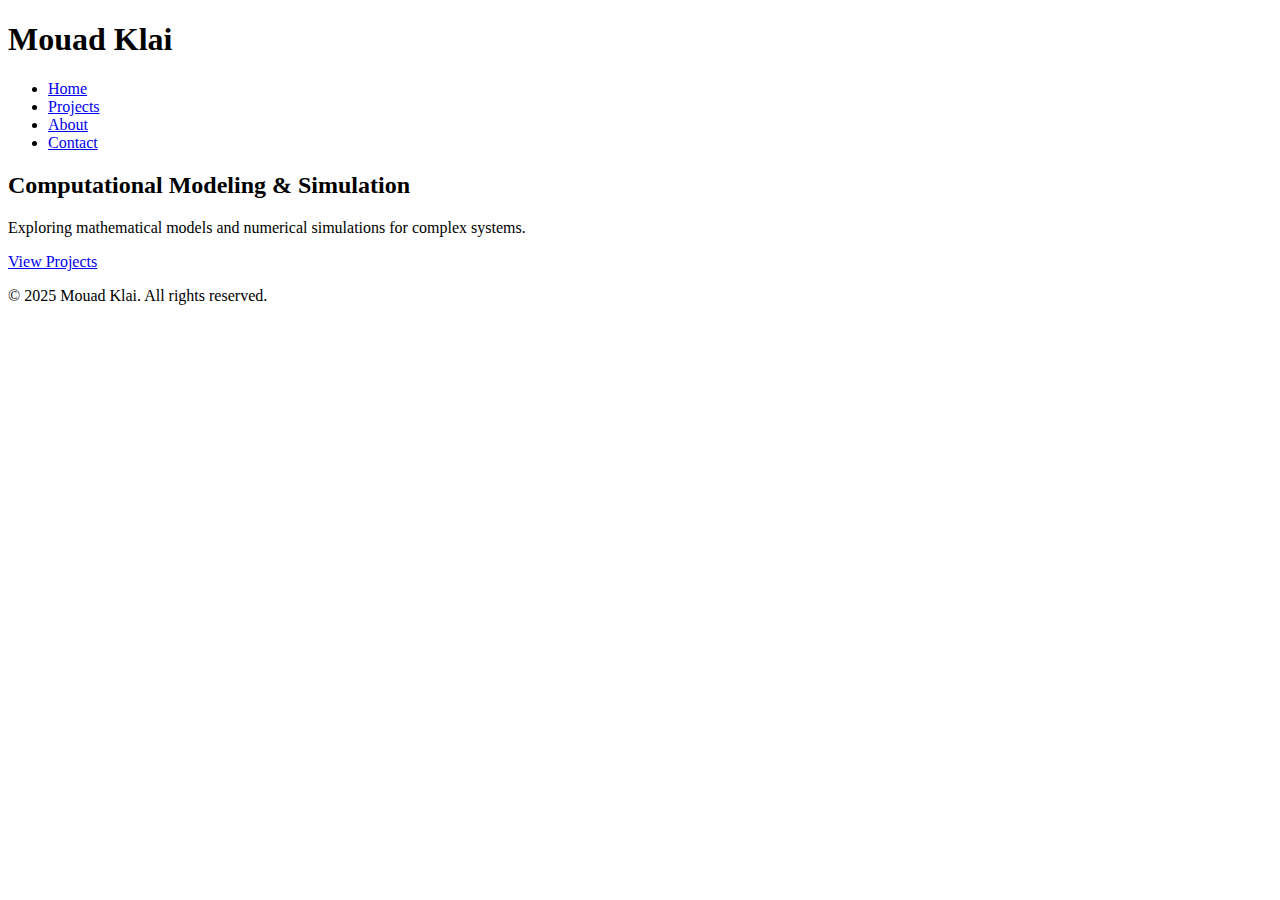
==== index.html @ 2f9a7da8 "Update index.html" ====
<!DOCTYPE html>
<html lang="en">
<head>
    <meta charset="UTF-8">
    <meta name="viewport" content="width=device-width, initial-scale=1.0">
    <title>Mouad Klai - Computational Modeling</title>
    <link rel="stylesheet" href="style.css">
</head>
<body>

    <!-- Navigation Bar -->
    <header>
        <h1>Mouad Klai</h1>
        <nav>
            <ul>
                <li><a href="index.html">Home</a></li>
                <li><a href="projects.html">Projects</a></li>
                <li><a href="about.html">About</a></li>
                <li><a href="contact.html">Contact</a></li>
            </ul>
        </nav>
    </header>

    <!-- Hero Section -->
    <section class="hero">
        <h2>Computational Modeling & Simulation</h2>
        <p>Exploring mathematical models and numerical simulations for complex systems.</p>
        <a href="projects.html" class="btn">View Projects</a>
    </section>

    <!-- Footer -->
    <footer>
        <p>&copy; 2025 Mouad Klai. All rights reserved.</p>
    </footer>

</body>
</html>
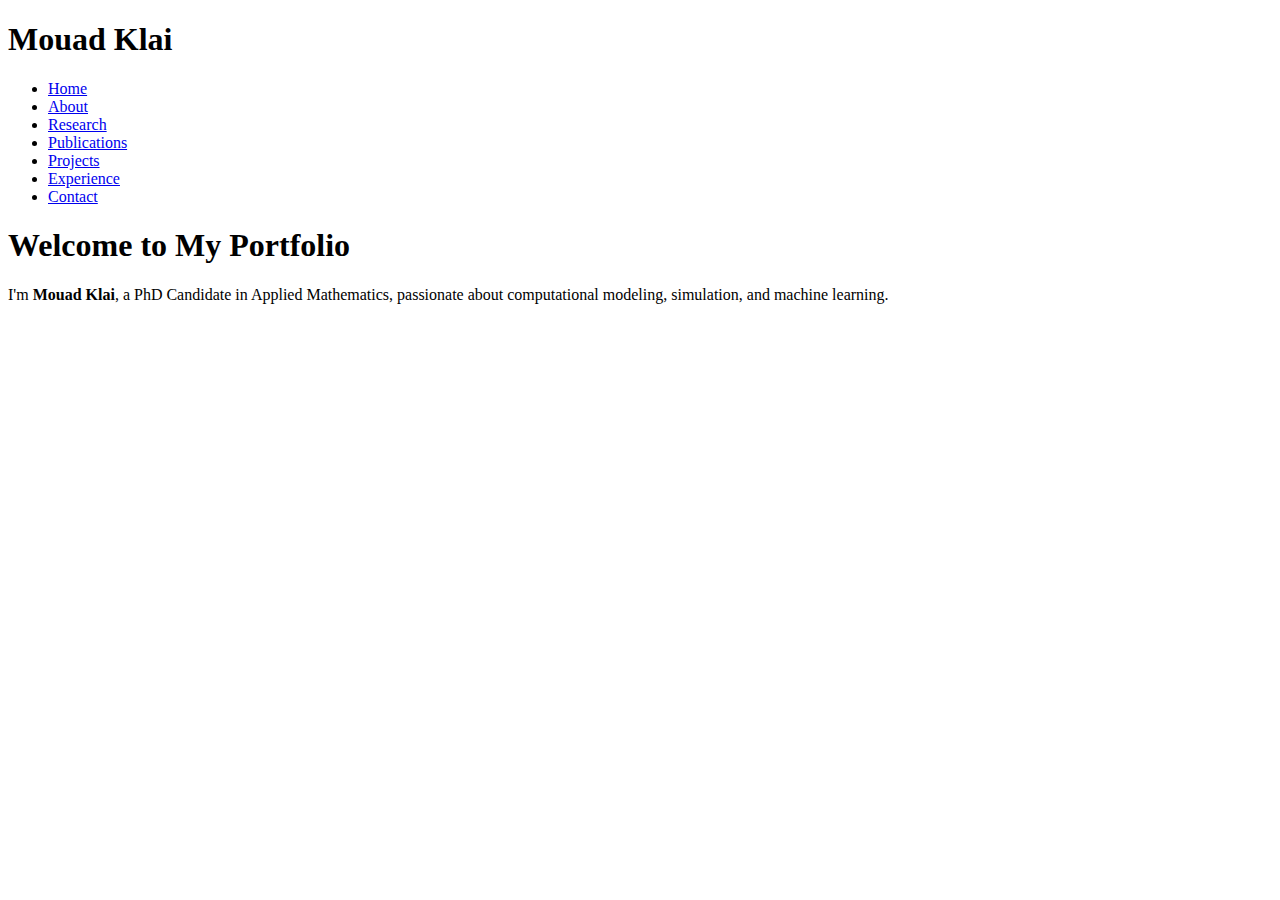
==== commit 7111934a: "Update index.html" ====
--- a/index.html
+++ b/index.html
@@ -3,35 +3,30 @@
 <head>
     <meta charset="UTF-8">
     <meta name="viewport" content="width=device-width, initial-scale=1.0">
-    <title>Mouad Klai - Computational Modeling</title>
-    <link rel="stylesheet" href="style.css">
+    <title>Mouad Klai - Portfolio</title>
+    <link rel="stylesheet" href="assets/style.css">
+    <link rel="stylesheet" href="https://cdnjs.cloudflare.com/ajax/libs/font-awesome/6.4.2/css/all.min.css">
 </head>
 <body>
-
-    <!-- Navigation Bar -->
     <header>
-        <h1>Mouad Klai</h1>
         <nav>
-            <ul>
-                <li><a href="index.html">Home</a></li>
-                <li><a href="projects.html">Projects</a></li>
-                <li><a href="about.html">About</a></li>
-                <li><a href="contact.html">Contact</a></li>
-            </ul>
+            <div class="container">
+                <h1>Mouad Klai</h1>
+                <ul>
+                    <li><a href="index.html">Home</a></li>
+                    <li><a href="about.html">About</a></li>
+                    <li><a href="research.html">Research</a></li>
+                    <li><a href="publications.html">Publications</a></li>
+                    <li><a href="projects.html">Projects</a></li>
+                    <li><a href="experience.html">Experience</a></li>
+                    <li><a href="contact.html">Contact</a></li>
+                </ul>
+            </div>
         </nav>
+        <div class="hero">
+            <h1>Welcome to My Portfolio</h1>
+            <p>I'm <b>Mouad Klai</b>, a PhD Candidate in Applied Mathematics, passionate about computational modeling, simulation, and machine learning.</p>
+        </div>
     </header>
-
-    <!-- Hero Section -->
-    <section class="hero">
-        <h2>Computational Modeling & Simulation</h2>
-        <p>Exploring mathematical models and numerical simulations for complex systems.</p>
-        <a href="projects.html" class="btn">View Projects</a>
-    </section>
-
-    <!-- Footer -->
-    <footer>
-        <p>&copy; 2025 Mouad Klai. All rights reserved.</p>
-    </footer>
-
 </body>
 </html>
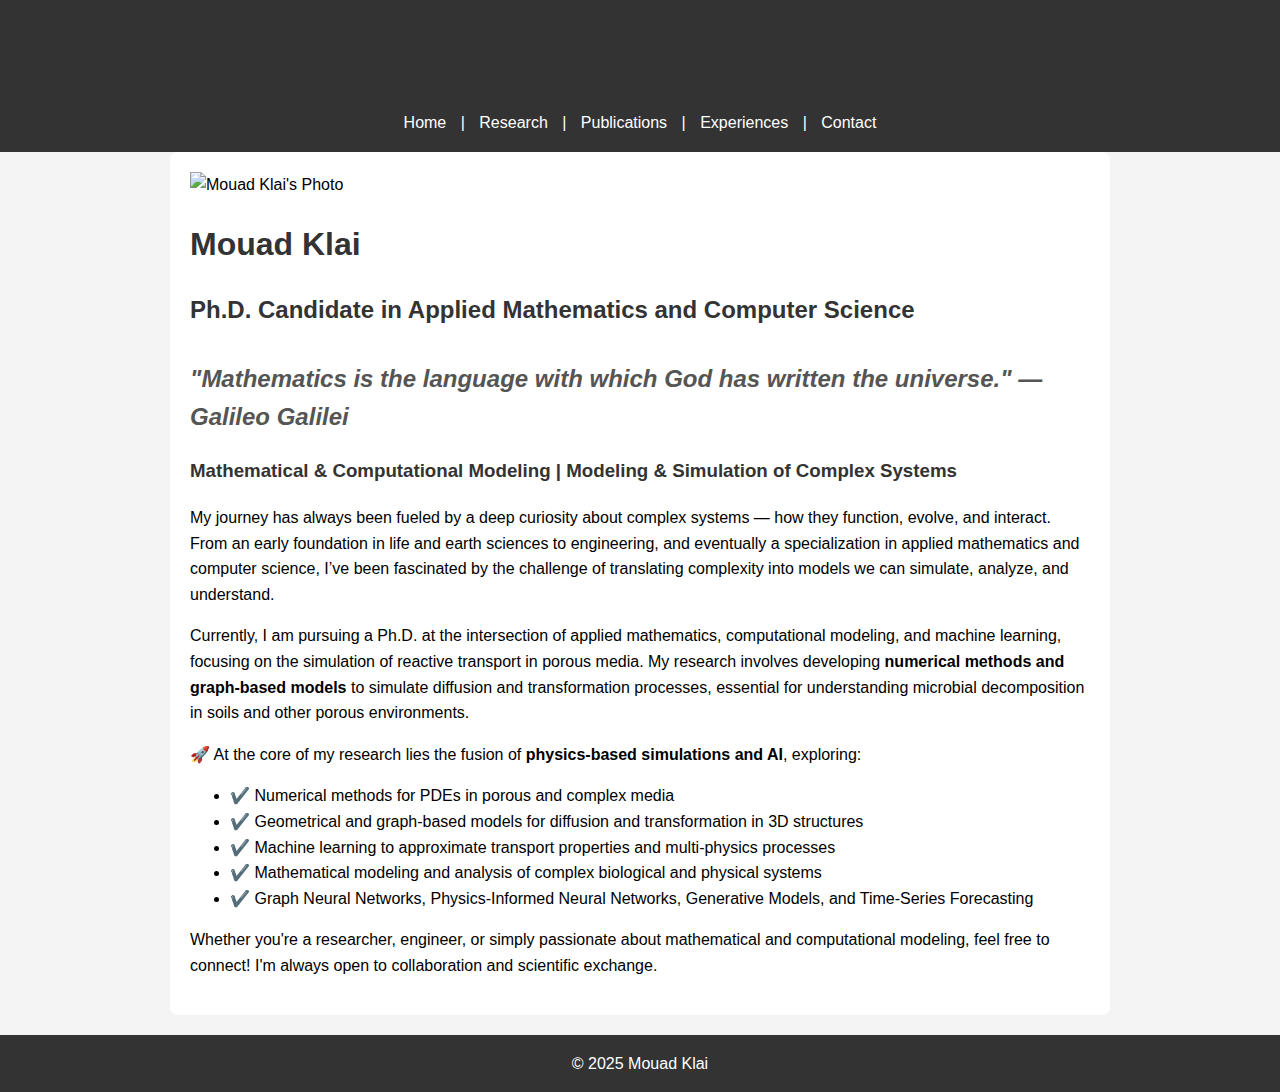
==== commit b09dc2ae: "Update index.html" ====
--- a/index.html
+++ b/index.html
@@ -1,32 +1,58 @@
 <!DOCTYPE html>
 <html lang="en">
 <head>
-    <meta charset="UTF-8">
-    <meta name="viewport" content="width=device-width, initial-scale=1.0">
-    <title>Mouad Klai - Portfolio</title>
-    <link rel="stylesheet" href="assets/style.css">
-    <link rel="stylesheet" href="https://cdnjs.cloudflare.com/ajax/libs/font-awesome/6.4.2/css/all.min.css">
+  <meta charset="UTF-8">
+  <title>Contact - Mouad Klai</title>
+  <link rel="stylesheet" href="style.css">
 </head>
 <body>
-    <header>
-        <nav>
-            <div class="container">
-                <h1>Mouad Klai</h1>
-                <ul>
-                    <li><a href="index.html">Home</a></li>
-                    <li><a href="about.html">About</a></li>
-                    <li><a href="research.html">Research</a></li>
-                    <li><a href="publications.html">Publications</a></li>
-                    <li><a href="projects.html">Projects</a></li>
-                    <li><a href="experience.html">Experience</a></li>
-                    <li><a href="contact.html">Contact</a></li>
-                </ul>
-            </div>
-        </nav>
-        <div class="hero">
-            <h1>Welcome to My Portfolio</h1>
-            <p>I'm <b>Mouad Klai</b>, a PhD Candidate in Applied Mathematics, passionate about computational modeling, simulation, and machine learning.</p>
+  <header>
+    <h1>Mouad Klai</h1>
+    <nav>
+      <a href="index.html">Home</a> |
+      <a href="research.html">Research</a> |
+      <a href="publications.html">Publications</a> |
+      <a href="experiences.html">Experiences</a> |
+      <a href="contact.html">Contact</a>
+    </nav>
+  </header>
+  <main>
+    <div class="container">
+        <img src="photo.jpg" alt="Mouad Klai's Photo">
+
+        <h1>Mouad Klai</h1>
+        <h2>Ph.D. Candidate in Applied Mathematics and Computer Science</h2>
+
+        <h2 style="font-style: italic; color: #555; margin-top: 30px;">
+            "Mathematics is the language with which God has written the universe." — Galileo Galilei
+        </h2>
+
+        <h3>Mathematical & Computational Modeling | Modeling & Simulation of Complex Systems</h3>
+
+        <p>My journey has always been fueled by a deep curiosity about complex systems — how they function, evolve, and interact. From an early foundation in life and earth sciences to engineering, and eventually a specialization in applied mathematics and computer science, I’ve been fascinated by the challenge of translating complexity into models we can simulate, analyze, and understand.</p>
+
+        <p>Currently, I am pursuing a Ph.D. at the intersection of applied mathematics, computational modeling, and machine learning, focusing on the simulation of reactive transport in porous media. My research involves developing <strong>numerical methods and graph-based models</strong> to simulate diffusion and transformation processes, essential for understanding microbial decomposition in soils and other porous environments.</p>
+
+        <p>🚀 At the core of my research lies the fusion of <strong>physics-based simulations and AI</strong>, exploring:</p>
+
+        <ul>
+            <li>✔️ Numerical methods for PDEs in porous and complex media</li>
+            <li>✔️ Geometrical and graph-based models for diffusion and transformation in 3D structures</li>
+            <li>✔️ Machine learning to approximate transport properties and multi-physics processes</li>
+            <li>✔️ Mathematical modeling and analysis of complex biological and physical systems</li>
+            <li>✔️ Graph Neural Networks, Physics-Informed Neural Networks, Generative Models, and Time-Series Forecasting</li>
+        </ul>
+
+        <p>Whether you're a researcher, engineer, or simply passionate about mathematical and computational modeling, feel free to connect! I'm always open to collaboration and scientific exchange.</p>
+
+        <div class="social-icons">
+            <a href="https://github.com/username" target="_blank"><i class="fab fa-github"></i></a>
+            <a href="https://www.linkedin.com/in/username" target="_blank"><i class="fab fa-linkedin"></i></a>
+            <a href="https://orcid.org/0000-0000-0000-0000" target="_blank"><i class="fab fa-orcid"></i></a>
         </div>
-    </header>
+  </main>
+  <footer>&copy; 2025 Mouad Klai</footer>
+    </div>
 </body>
+
 </html>
--- a/style.css
+++ b/style.css
@@ -0,0 +1,40 @@
+body {
+  font-family: Arial, sans-serif;
+  margin: 0;
+  padding: 0;
+  line-height: 1.6;
+  background: #f4f4f4;
+}
+
+header {
+  background: #333;
+  color: #fff;
+  padding: 1rem 0;
+  text-align: center;
+}
+
+header nav a {
+  color: #fff;
+  margin: 0 10px;
+  text-decoration: none;
+}
+
+main {
+  padding: 20px;
+  max-width: 900px;
+  margin: auto;
+  background: white;
+  border-radius: 8px;
+}
+
+footer {
+  text-align: center;
+  padding: 1rem;
+  background: #333;
+  color: white;
+  margin-top: 20px;
+}
+
+h1, h2, h3 {
+  color: #333;
+}
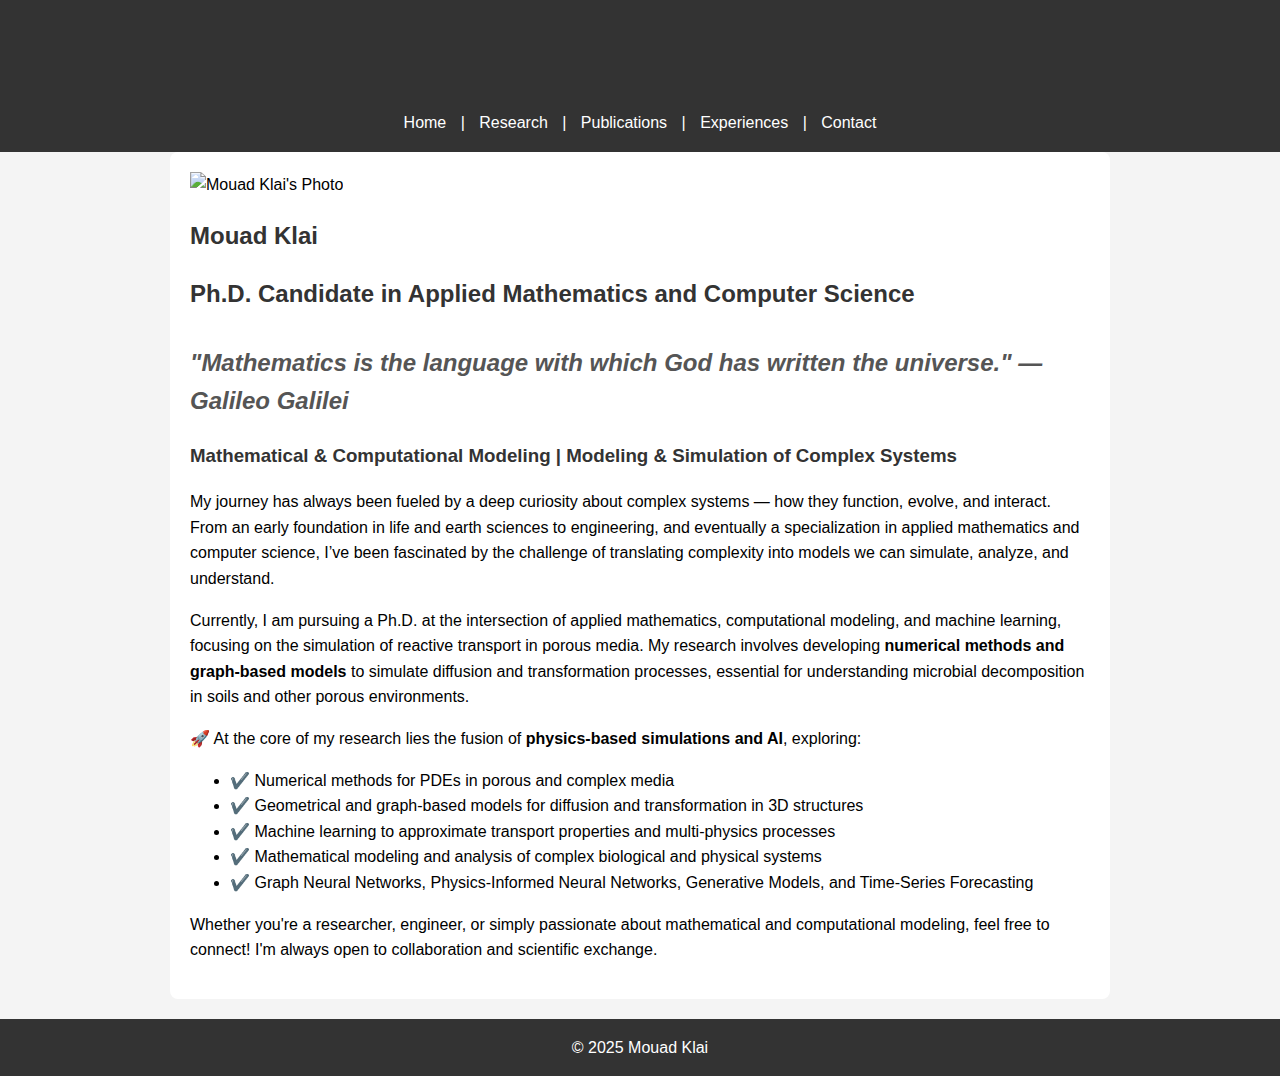
==== commit 5a3c3266: "Update index.html" ====
--- a/index.html
+++ b/index.html
@@ -2,7 +2,7 @@
 <html lang="en">
 <head>
   <meta charset="UTF-8">
-  <title>Contact - Mouad Klai</title>
+  <title>Mouad Klai - Personal Page</title>
   <link rel="stylesheet" href="style.css">
 </head>
 <body>
@@ -17,10 +17,9 @@
     </nav>
   </header>
   <main>
-    <div class="container">
         <img src="photo.jpg" alt="Mouad Klai's Photo">
 
-        <h1>Mouad Klai</h1>
+        <h2>Mouad Klai</h2>
         <h2>Ph.D. Candidate in Applied Mathematics and Computer Science</h2>
 
         <h2 style="font-style: italic; color: #555; margin-top: 30px;">
@@ -52,7 +51,5 @@
         </div>
   </main>
   <footer>&copy; 2025 Mouad Klai</footer>
-    </div>
 </body>
-
 </html>
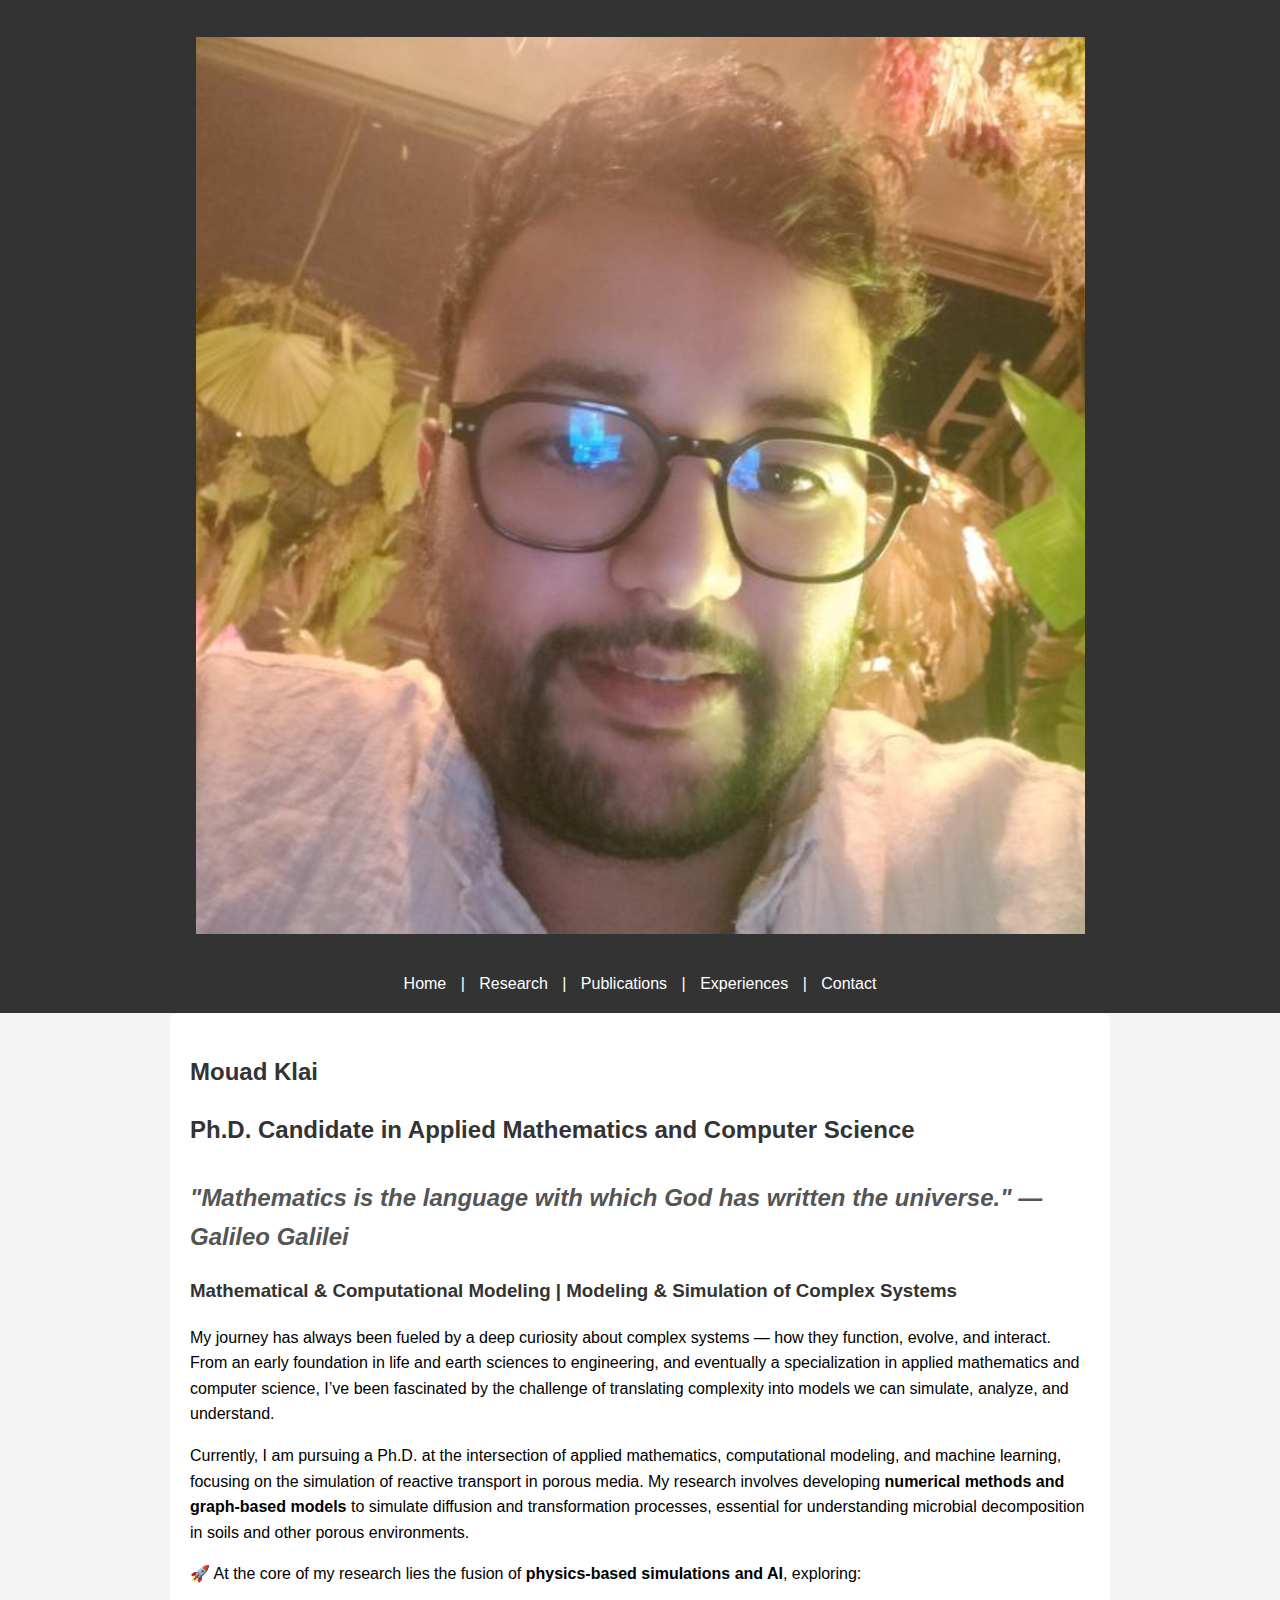
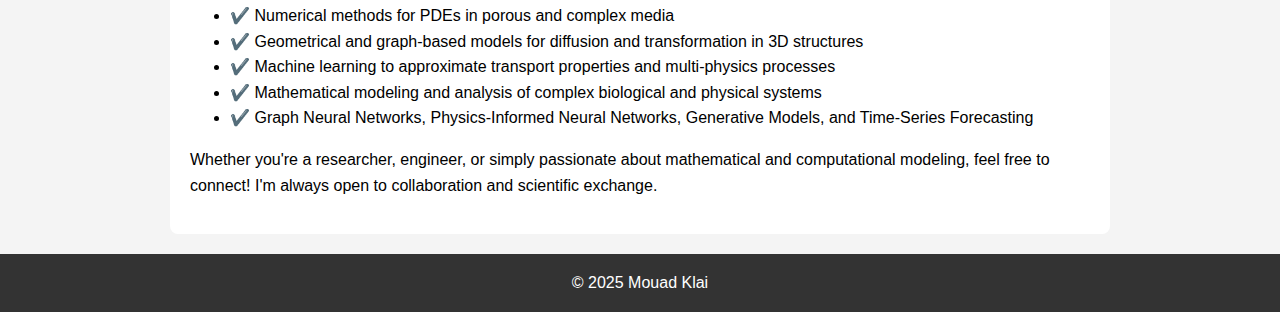
==== commit c86075ca: "Update index.html" ====
--- a/index.html
+++ b/index.html
@@ -7,7 +7,7 @@
 </head>
 <body>
   <header>
-    <h1>Mouad Klai</h1>
+    <h1><img src="45256.png" alt="Mouad Klai"></h1>
     <nav>
       <a href="index.html">Home</a> |
       <a href="research.html">Research</a> |
@@ -17,7 +17,7 @@
     </nav>
   </header>
   <main>
-        <img src="photo.jpg" alt="Mouad Klai's Photo">
+        
 
         <h2>Mouad Klai</h2>
         <h2>Ph.D. Candidate in Applied Mathematics and Computer Science</h2>
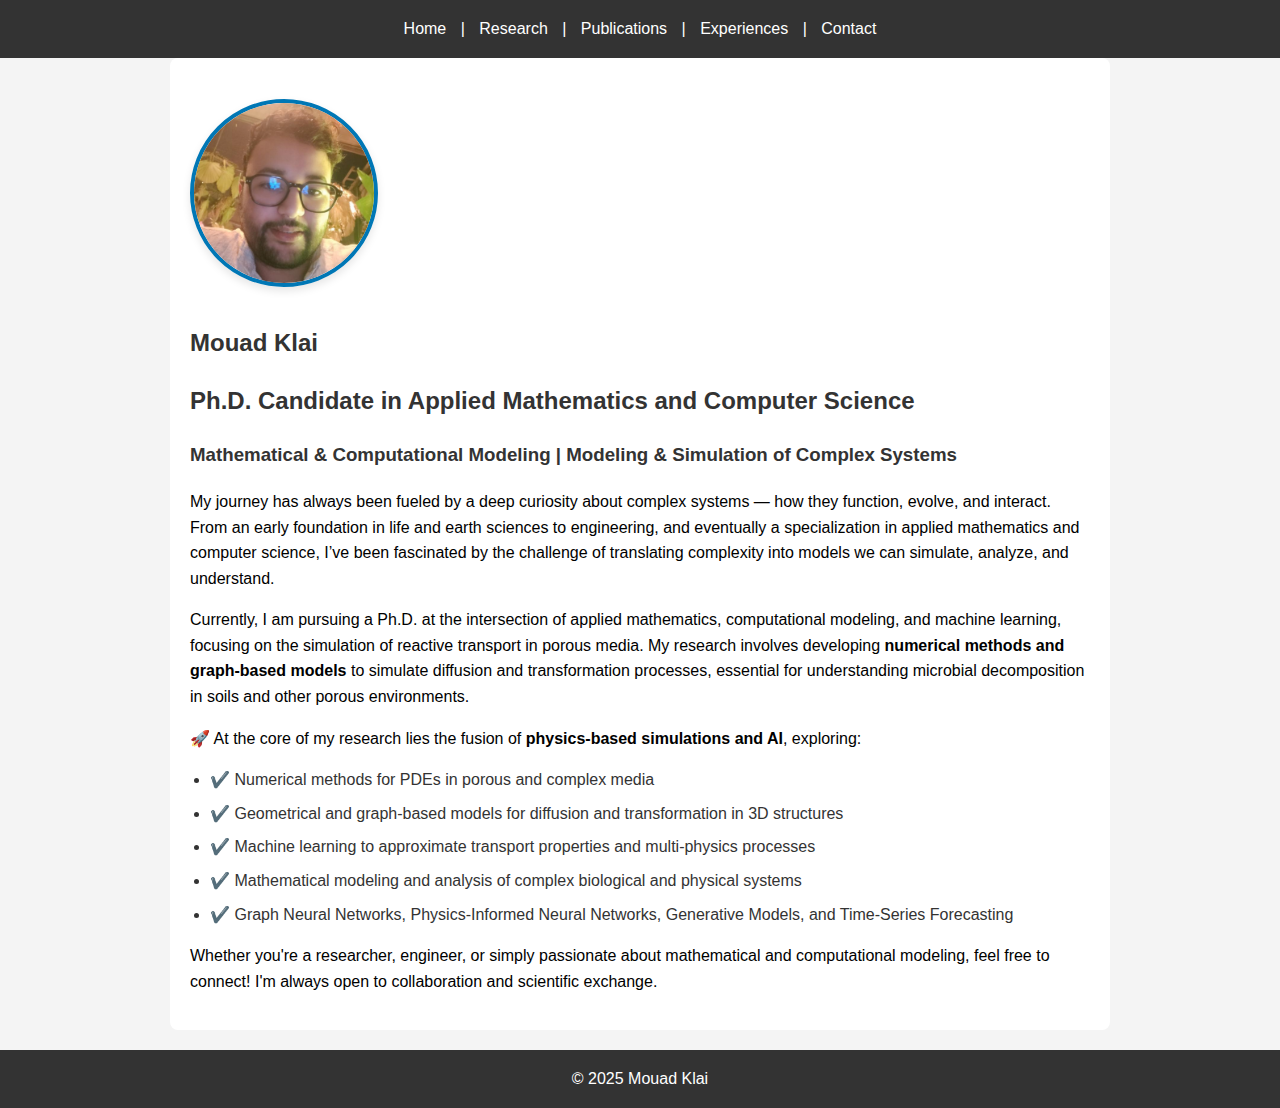
==== commit 45260668: "Update index.html" ====
--- a/index.html
+++ b/index.html
@@ -7,7 +7,6 @@
 </head>
 <body>
   <header>
-    <h1><img src="45256.png" alt="Mouad Klai"></h1>
     <nav>
       <a href="index.html">Home</a> |
       <a href="research.html">Research</a> |
@@ -18,13 +17,9 @@
   </header>
   <main>
         
-
-        <h2>Mouad Klai</h2>
+    <h1><img src="45256.png" alt="Mouad Klai" class="profile-img"></h1>
+    <h2>Mouad Klai</h2>
         <h2>Ph.D. Candidate in Applied Mathematics and Computer Science</h2>
-
-        <h2 style="font-style: italic; color: #555; margin-top: 30px;">
-            "Mathematics is the language with which God has written the universe." — Galileo Galilei
-        </h2>
 
         <h3>Mathematical & Computational Modeling | Modeling & Simulation of Complex Systems</h3>
 
--- a/style.css
+++ b/style.css
@@ -38,3 +38,28 @@
 h1, h2, h3 {
   color: #333;
 }
+.profile-img {
+    width: 180px; /* or any size you want */
+    height: 180px; /* same as width for a perfect circle */
+    object-fit: cover; /* ensures the image covers the circle without distortion */
+    border-radius: 50%; /* this makes it a circle */
+    border: 4px solid #0077b5; /* optional: border in LinkedIn blue */
+    box-shadow: 0 4px 8px rgba(0, 0, 0, 0.1); /* optional: subtle shadow for effect */
+}
+
+ul {
+    list-style-type: disc;
+    padding-left: 20px;
+}
+
+ul ul {
+    list-style-type: circle;
+    padding-left: 20px;
+    margin-top: 5px;
+}
+
+li {
+    margin-bottom: 8px;
+    font-size: 16px;
+    color: #333;
+}
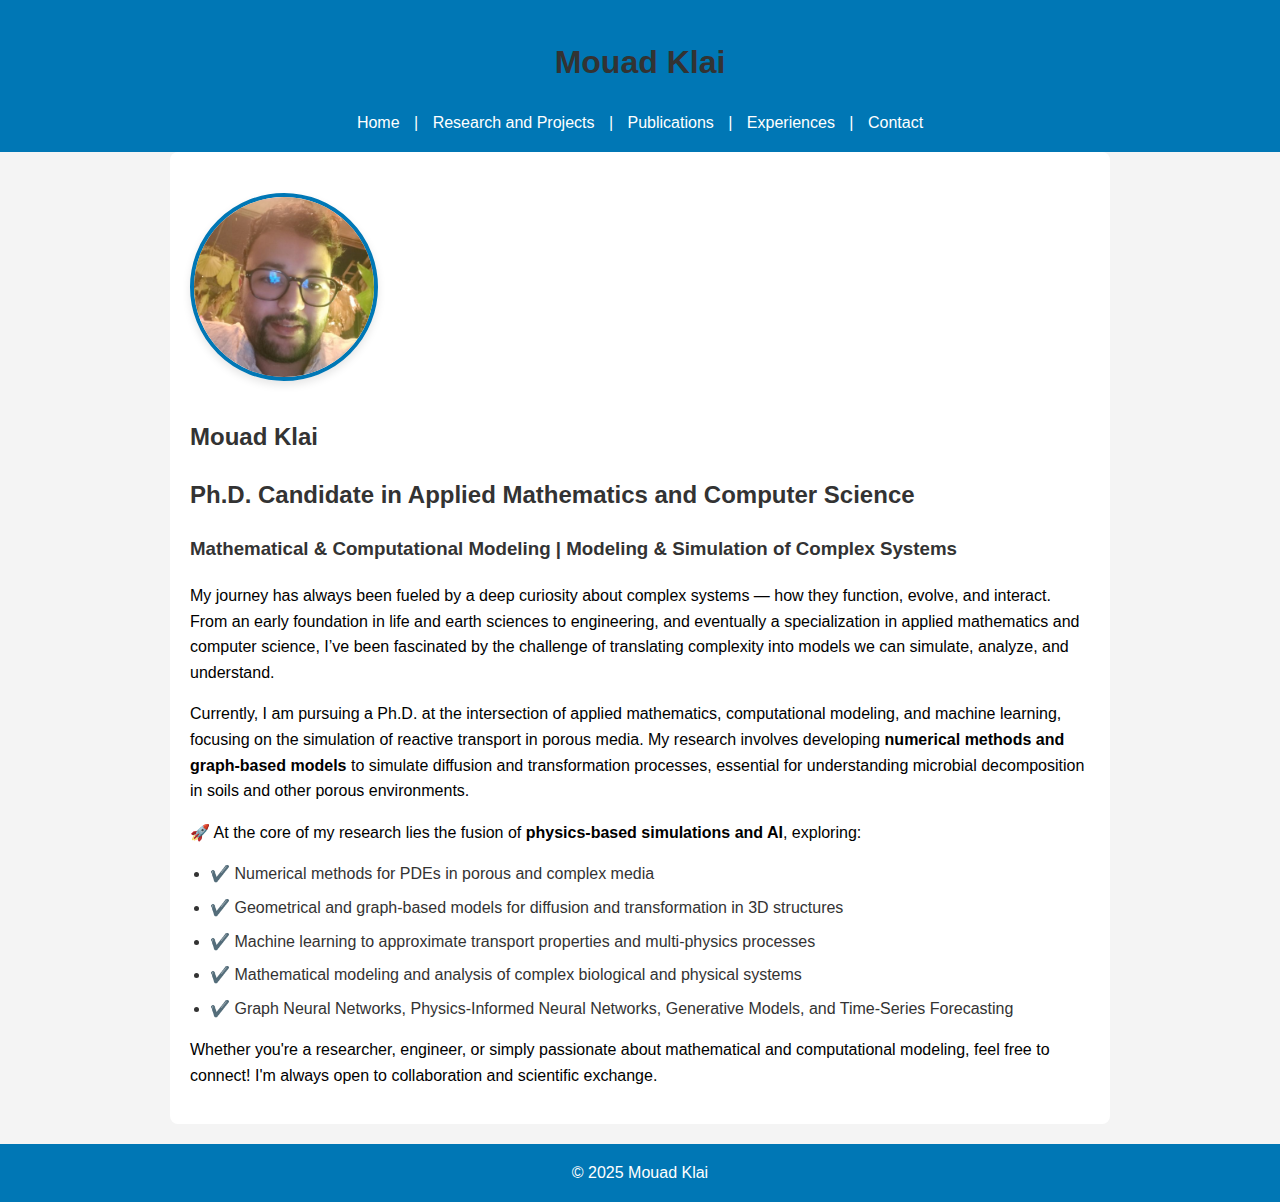
==== commit bbe47236: "Update index.html" ====
--- a/index.html
+++ b/index.html
@@ -7,9 +7,10 @@
 </head>
 <body>
   <header>
+    <h1>Mouad Klai</h1>
     <nav>
       <a href="index.html">Home</a> |
-      <a href="research.html">Research</a> |
+      <a href="research.html">Research and Projects</a> |
       <a href="publications.html">Publications</a> |
       <a href="experiences.html">Experiences</a> |
       <a href="contact.html">Contact</a>
--- a/style.css
+++ b/style.css
@@ -7,7 +7,7 @@
 }
 
 header {
-  background: #333;
+  background: #0077b5;
   color: #fff;
   padding: 1rem 0;
   text-align: center;
@@ -30,7 +30,7 @@
 footer {
   text-align: center;
   padding: 1rem;
-  background: #333;
+  background: #0077b5;
   color: white;
   margin-top: 20px;
 }
